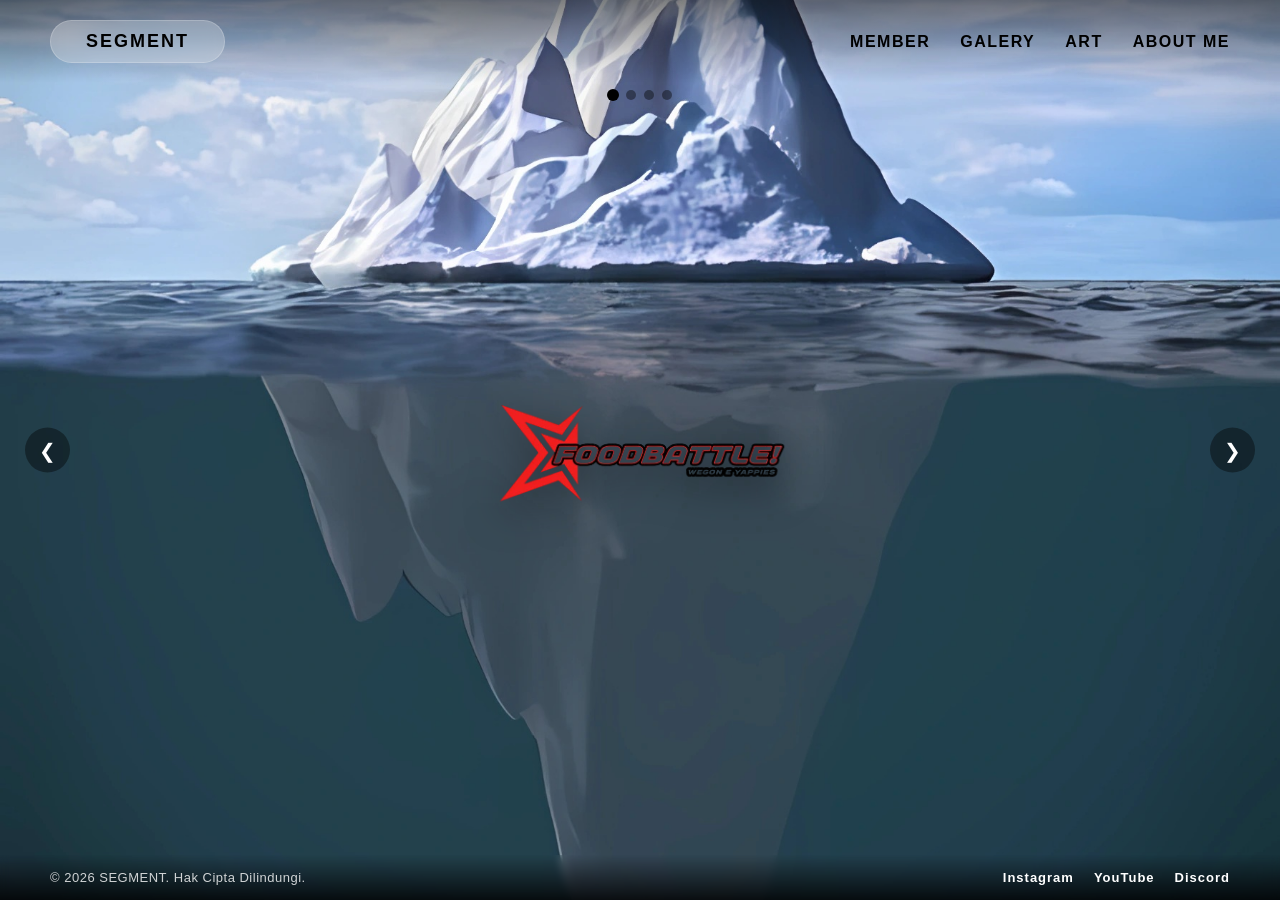
==== index.html @ b47f3beb "Add files via upload" ====
<!DOCTYPE html>
<html lang="id">
<head>
    <meta charset="UTF-8">
    <meta name="viewport" content="width=device-width, initial-scale=1.0">
    <title>SEGMENT - Hero Slider</title>
    <link rel="stylesheet" href="style.css">
</head>
<body>

    <!-- HEADER NAVIGATION -->
    <header class="header">
        <div class="logo-pill">
            <span>SEGMENT</span>
        </div>
        <nav class="nav-menu">
            <a href="#member">MEMBER</a>
            <a href="#galery">GALERY</a>
            <a href="#art">ART</a>
            <a href="#about">ABOUT ME</a>
        </nav>
    </header>

    <!-- HERO SLIDER SECTION -->
    <section class="hero-slider">
        
        <!-- Indicator Dots -->
        <div class="dots-container">
            <span class="dot active" onclick="currentSlide(0)"></span>
            <span class="dot" onclick="currentSlide(1)"></span>
            <span class="dot" onclick="currentSlide(2)"></span>
            <span class="dot" onclick="currentSlide(3)"></span>
        </div>

        <!-- Tombol Panah Kiri & Kanan -->
        <button class="nav-btn prev-btn" id="prevBtn">&#10094;</button>
        <button class="nav-btn next-btn" id="nextBtn">&#10095;</button>

        <!-- Konten Tengah -->
        <div class="hero-content">
            <img id="centerImage" src="image/foodbattle-removebg-preview.png" alt="Food Battle Logo">
        </div>

        <!-- 👇 FOOTER MELAYANG DITARUH DI DALAM HERO-SLIDER 👇 -->
        <footer class="footer">
            <div class="footer-content">
                <p>&copy; 2026 SEGMENT. Hak Cipta Dilindungi.</p>
                <div class="social-links">
                    <a href="#">Instagram</a>
                    <a href="#">YouTube</a>
                    <a href="#">Discord</a>
                </div>
            </div>
        </footer>

    </section>

    <script src="script.js"></script>
</body>
</html>
---- style.css ----
/* RESET BROWSER */
* {
    margin: 0;
    padding: 0;
    box-sizing: border-box;
}

body {
    font-family: Arial, Helvetica, sans-serif;
    overflow-x: hidden;
    background-color: #111;
}

/* ========================================================= */
/* HEADER STYLES                                             */
/* ========================================================= */
.header {
    position: absolute;
    top: 0;
    left: 0;
    width: 100%;
    display: flex;
    justify-content: space-between;
    align-items: center;
    padding: 20px 50px;
    z-index: 100;
    background: linear-gradient(to bottom, rgba(0,0,0,0.5), transparent);
}

/* Logo Pill Oval */
.logo-pill {
    background-color: rgba(255, 255, 255, 0.25);
    backdrop-filter: blur(8px);
    padding: 10px 35px;
    border-radius: 50px;
    border: 1px solid rgba(255, 255, 255, 0.2);
}

.logo-pill span {
    font-weight: 900;
    font-size: 18px;
    letter-spacing: 2px;
    color: #000;
}

/* Navigasi Kanan */
.nav-menu {
    display: flex;
    gap: 30px;
}

.nav-menu a {
    color: #000;
    text-decoration: none;
    font-weight: 900;
    font-size: 16px;
    letter-spacing: 1.5px;
    text-transform: uppercase;
    transition: opacity 0.3s ease;
}

.nav-menu a:hover {
    opacity: 0.7;
}

/* ========================================================= */
/* HERO SLIDER SECTION                                       */
/* ========================================================= */
.hero-slider {
    position: relative;
    width: 100vw;
    height: 100vh;
    display: flex;
    justify-content: center;
    align-items: center;
    
    /* Background Default awal */
    background-image: url('image/images (2) (2).jpg');
    background-size: cover;
    background-position: center;
    background-repeat: no-repeat;
    
    /* Transisi perpindahan background halus */
    transition: background-image 1s ease-in-out;
}

/* Gambar Logo di Tengah */
.hero-content img {
    max-width: 450px;
    width: 80vw;
    height: auto;
    filter: drop-shadow(0 10px 20px rgba(0,0,0,0.5));
    transition: transform 0.5s ease, opacity 0.5s ease;
}

/* Dots Indikator (Atas Tengah) */
.dots-container {
    position: absolute;
    top: 90px;
    display: flex;
    gap: 8px;
    z-index: 10;
}

.dot {
    width: 10px;
    height: 10px;
    background-color: rgba(0, 0, 0, 0.4);
    border-radius: 50%;
    cursor: pointer;
    transition: background-color 0.3s ease, transform 0.3s ease;
}

.dot.active {
    background-color: #000;
    transform: scale(1.2);
}

/* Tombol Panah Navigasi */
.nav-btn {
    position: absolute;
    top: 50%;
    transform: translateY(-50%);
    background-color: rgba(0, 0, 0, 0.4);
    color: white;
    border: none;
    width: 45px;
    height: 45px;
    border-radius: 50%;
    font-size: 20px;
    cursor: pointer;
    display: flex;
    align-items: center;
    justify-content: center;
    z-index: 10;
    transition: background-color 0.3s ease, transform 0.2s ease;
}

.nav-btn:hover {
    background-color: rgba(0, 0, 0, 0.8);
    transform: translateY(-50%) scale(1.1);
}
/* ========================================================= */
/* FOOTER MELAYANG & TRANSPARAN                              */
/* ========================================================= */
.footer {
    position: absolute;       /* Memaksa footer melayang di dalam hero-slider */
    bottom: 0;                /* Menempel di bagian bawah layar */
    left: 0;
    width: 100%;
    
    /* Background Hitam Transparan dengan Efek Blur */
    background: linear-gradient(to top, rgba(0, 0, 0, 0.8), transparent);
    backdrop-filter: blur(4px); /* Efek buram halus pada background dibelakangnya */
    
    color: #ffffff;
    padding: 15px 50px;
    z-index: 100;             /* Memastikan footer berada di atas gambar background */
}

.footer-content {
    max-width: 1200px;
    margin: 0 auto;
    display: flex;
    justify-content: space-between;
    align-items: center;
    flex-wrap: wrap;
    gap: 15px;
}

.footer-content p {
    font-size: 13px;
    letter-spacing: 0.5px;
    opacity: 0.8;
}

.social-links {
    display: flex;
    gap: 20px;
}

.social-links a {
    color: #ffffff;
    text-decoration: none;
    font-size: 13px;
    font-weight: bold;
    letter-spacing: 1px;
    transition: opacity 0.3s ease, color 0.3s ease;
}

.social-links a:hover {
    color: #f1c40f;
    opacity: 1;
}

/* Responsif Layar HP */
@media (max-width: 768px) {
    .footer {
        padding: 12px 20px;
    }

    .footer-content {
        flex-direction: column;
        text-align: center;
        gap: 8px;
    }
}

.prev-btn { left: 25px; }
.next-btn { right: 25px; }
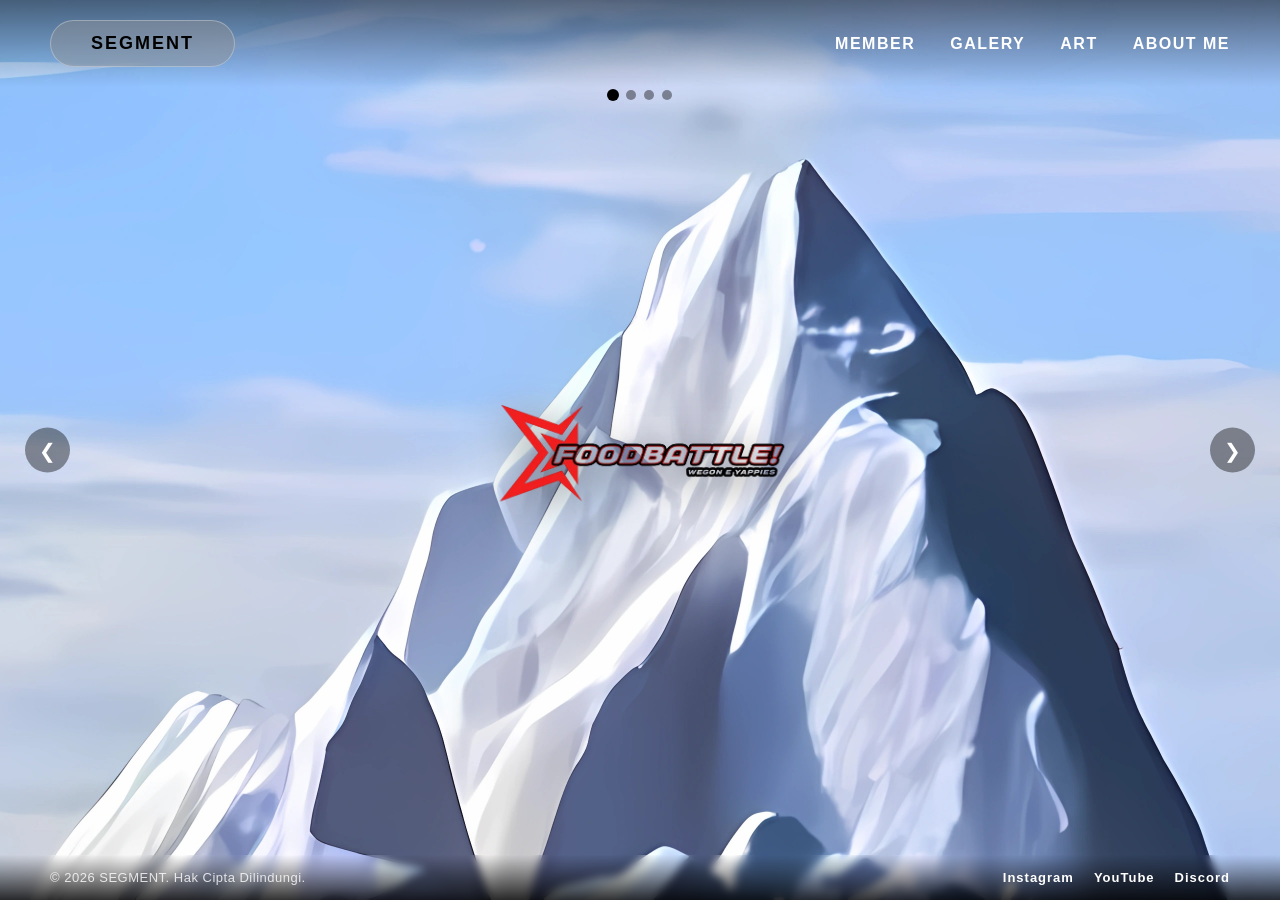
==== commit 7860088a: "Add files via upload" ====
--- a/index.html
+++ b/index.html
@@ -14,7 +14,7 @@
             <span>SEGMENT</span>
         </div>
         <nav class="nav-menu">
-            <a href="#member">MEMBER</a>
+            <a href="member.html">MEMBER</a>
             <a href="#galery">GALERY</a>
             <a href="#art">ART</a>
             <a href="#about">ABOUT ME</a>
@@ -53,7 +53,16 @@
             </div>
         </footer>
 
-    </section>
+    <!-- MODAL POPUP (POP-UP CARD) -->
+    <div class="modal-overlay" id="modalOverlay">
+        <div class="modal-card">
+            <button class="modal-close" id="modalClose">&times;</button>
+            <div class="modal-body">
+                <img id="modalImage" src="" alt="Detail Logo">
+                <p id="modalText">Deskripsi detail akan muncul di sini...</p>
+            </div>
+        </div>
+    </div>
 
     <script src="script.js"></script>
 </body>
--- a/style.css
+++ b/style.css
@@ -29,11 +29,11 @@
 
 /* Logo Pill Oval */
 .logo-pill {
-    background-color: rgba(255, 255, 255, 0.25);
+    background-color: rgba(148, 145, 145, 0.436);
     backdrop-filter: blur(8px);
-    padding: 10px 35px;
+    padding: 12px 40px;
     border-radius: 50px;
-    border: 1px solid rgba(255, 255, 255, 0.2);
+    border: 1px solid rgba(255, 255, 255, 0.3);
 }
 
 .logo-pill span {
@@ -46,17 +46,16 @@
 /* Navigasi Kanan */
 .nav-menu {
     display: flex;
-    gap: 30px;
+    gap: 35px;
 }
 
 .nav-menu a {
-    color: #000;
+    color: #ffffff;
     text-decoration: none;
     font-weight: 900;
     font-size: 16px;
     letter-spacing: 1.5px;
     text-transform: uppercase;
-    transition: opacity 0.3s ease;
 }
 
 .nav-menu a:hover {
@@ -75,7 +74,7 @@
     align-items: center;
     
     /* Background Default awal */
-    background-image: url('image/images (2) (2).jpg');
+    background-image: url('image/BG1\ \(2\).jpg');
     background-size: cover;
     background-position: center;
     background-repeat: no-repeat;
@@ -205,6 +204,107 @@
         gap: 8px;
     }
 }
-
+/* ========================================================= */
+/* KURSOR & HOVER PADA GAMBAR UTAMA                          */
+/* ========================================================= */
+.hero-content img {
+    cursor: pointer; /* Mengubah kursor jadi bentuk tangan */
+    transition: transform 0.3s ease, filter 0.3s ease;
+}
+
+.hero-content img:hover {
+    transform: scale(1.05); /* Sedikit membesar saat kursor di atas logo */
+    filter: drop-shadow(0 15px 25px rgba(255, 255, 255, 0.2));
+}
+
+/* ========================================================= */
+/* MODAL POPUP & ANIMASI                                     */
+/* ========================================================= */
+.modal-overlay {
+    position: fixed;
+    top: 0;
+    left: 0;
+    width: 100vw;
+    height: 100vh;
+    background-color: rgba(0, 0, 0, 0.6);
+    backdrop-filter: blur(8px); /* Efek buram latar belakang */
+    display: flex;
+    justify-content: center;
+    align-items: center;
+    z-index: 9999;
+    
+    /* Sembunyi secara default */
+    opacity: 0;
+    pointer-events: none;
+    transition: opacity 0.3s ease;
+}
+
+/* Kartu Abu-abu Presisi Seperti Gambar */
+.modal-card {
+    background-color: #535353; /* Warna abu-abu gelap */
+    border: 2px solid rgba(255, 255, 255, 0.15);
+    border-radius: 24px;
+    width: 90%;
+    max-width: 700px;
+    padding: 40px 30px;
+    position: relative;
+    box-shadow: 0 20px 50px rgba(0, 0, 0, 0.6);
+    
+    /* Animasi Buka Pop-up (Bounce Scale) */
+    transform: scale(0.7) translateY(30px);
+    transition: transform 0.4s cubic-bezier(0.34, 1.56, 0.64, 1);
+}
+
+/* Saat Modal Aktif (Muncul) */
+.modal-overlay.active {
+    opacity: 1;
+    pointer-events: auto;
+}
+
+.modal-overlay.active .modal-card {
+    transform: scale(1) translateY(0);
+}
+
+/* Tombol Tutup (X) */
+.modal-close {
+    position: absolute;
+    top: 15px;
+    right: 20px;
+    background: transparent;
+    border: none;
+    color: #ffffff;
+    font-size: 28px;
+    cursor: pointer;
+    opacity: 0.7;
+    transition: opacity 0.2s ease, transform 0.2s ease;
+}
+
+.modal-close:hover {
+    opacity: 1;
+    transform: scale(1.2);
+}
+
+/* Isi Konten Modal */
+.modal-body {
+    display: flex;
+    flex-direction: column;
+    align-items: center;
+    text-align: center;
+    gap: 20px;
+}
+
+.modal-body img {
+    max-width: 280px;
+    width: 70%;
+    height: auto;
+}
+
+.modal-body p {
+    color: #ffffff;
+    font-size: 15px;
+    line-height: 1.6;
+    letter-spacing: 1px;
+    word-break: break-word;
+}
 .prev-btn { left: 25px; }
 .next-btn { right: 25px; }
